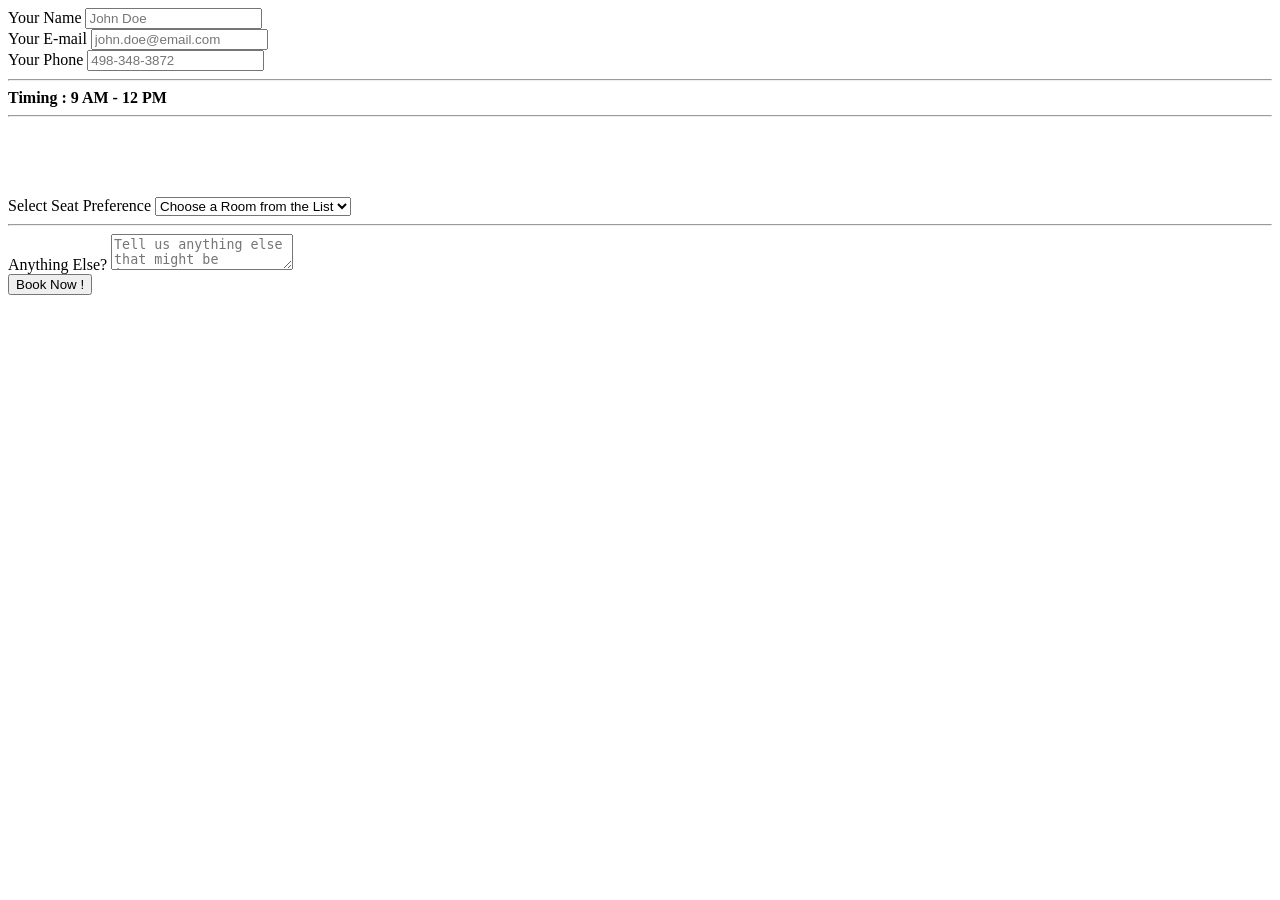
==== 2.html @ b128925d "Add files via upload" ====
<!DOCTYPE html>
<html lang="en">

<head>
    <title>Booking Form</title>
    <meta charset="utf-8">
    <meta name="viewport" content="width=device-width, initial-scale=1">
    <link rel="stylesheet" href="style.css">
</head>

<body>


    <form action="reservation.php" method="post">
        <div class="elem-group">
            <label for="name">Your Name</label>
            <input type="text" id="name" name="visitor_name" placeholder="John Doe" pattern=[A-Z\sa-z]{3,20} required>
        </div>
        <div class="elem-group">
            <label for="email">Your E-mail</label>
            <input type="email" id="email" name="visitor_email" placeholder="john.doe@email.com" required>
        </div>
        <div class="elem-group">
            <label for="phone">Your Phone</label>
            <input type="tel" id="phone" name="visitor_phone" placeholder="498-348-3872"
                pattern=(\d{3})-?\s?(\d{3})-?\s?(\d{4}) required>
        </div>
        <hr>
        <div class="elem-group inlined">
            <label for="adult"><strong>Timing : 9 AM - 12 PM</strong> </label>
            <hr>
        </div>
        <br><br><br><br>
        <div class="elem-group">
            <label for="room-selection">Select Seat Preference</label>
            <select id="room-selection" name="room_preference" required>
                <option value="">Choose a Room from the List</option>
                <option value="connecting">Front Row</option>
                <option value="adjoining">Corner Row</option>
                <option value="adjacent">Last Row</option>
                <option value="adjacent">Mid Portion</option>

            </select>
        </div>
        <hr>
        <div class="elem-group">
            <label for="message">Anything Else?</label>
            <textarea id="message" name="visitor_message" placeholder="Tell us anything else that might be important."
                required></textarea>
        </div>
        <button type="submit">Book Now !</button>
    </form>


    <script src="logic.js"></script>

</body>

</html>
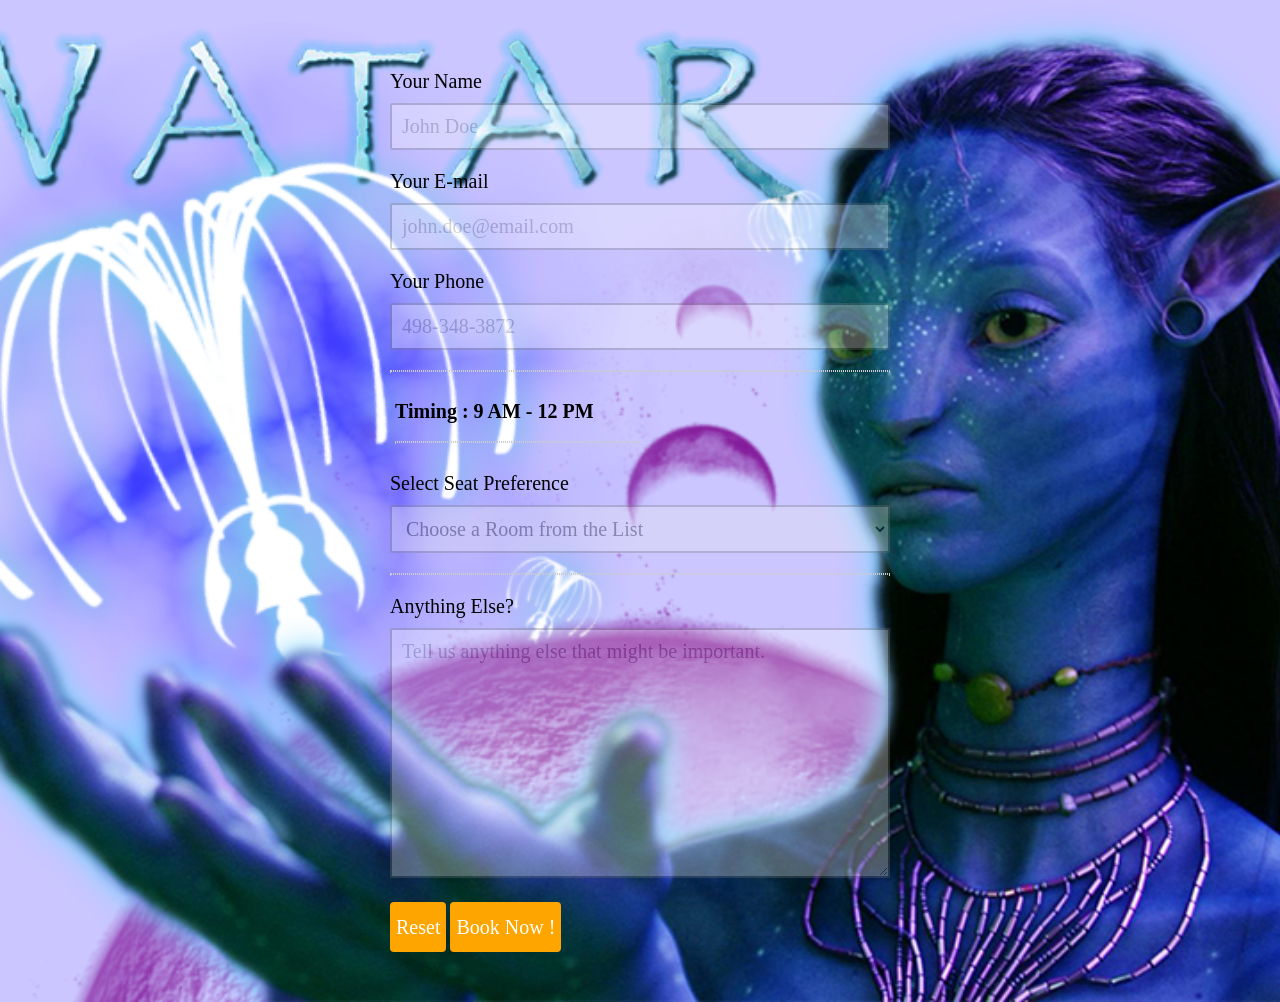
==== commit 661a64df: "Update 2.html" ====
--- a/2.html
+++ b/2.html
@@ -11,19 +11,18 @@
 <body>
 
 
-    <form action="reservation.php" method="post">
+    <form name="RegForm" action="reservation.php" method="post" onsubmit=" return validateform()">
         <div class="elem-group">
             <label for="name">Your Name</label>
-            <input type="text" id="name" name="visitor_name" placeholder="John Doe" pattern=[A-Z\sa-z]{3,20} required>
+            <input type="text" id="name" name="name" placeholder="John Doe" required>
         </div>
         <div class="elem-group">
             <label for="email">Your E-mail</label>
-            <input type="email" id="email" name="visitor_email" placeholder="john.doe@email.com" required>
+            <input type="email" id="email" name="email" placeholder="john.doe@email.com" required>
         </div>
         <div class="elem-group">
             <label for="phone">Your Phone</label>
-            <input type="tel" id="phone" name="visitor_phone" placeholder="498-348-3872"
-                pattern=(\d{3})-?\s?(\d{3})-?\s?(\d{4}) required>
+            <input type="number" id="phone" name="phone" minlength="6" maxlength="10" placeholder="498-348-3872"  required>
         </div>
         <hr>
         <div class="elem-group inlined">
@@ -48,12 +47,20 @@
             <textarea id="message" name="visitor_message" placeholder="Tell us anything else that might be important."
                 required></textarea>
         </div>
-        <button type="submit">Book Now !</button>
+
+        <button type="reset" value="Reset" name="Reset" class="field__input">Reset</button>
+        <button type="submit" value="Submit" name="Submit" class="field__input">Book Now !</button>
     </form>
 
 
     <script src="logic.js"></script>
 
+    <script>
+
+        
+    </script>
+
+
 </body>
 
-</html>+</html>
--- a/style.css
+++ b/style.css
@@ -0,0 +1,98 @@
+body {
+    margin: 0;
+    height: 100%;
+    width: 500px;
+    margin: 0 auto;
+    padding: 50px;
+    /* background-image: url(2.png); */
+    background-color: rgb(203, 198, 255);
+
+    background-image: url(2.png);
+    background-position: center;
+    background-repeat: no-repeat;
+    background-size: cover;
+}
+
+div.elem-group {
+    margin: 20px 0;
+}
+
+div.elem-group.inlined {
+    width: 49%;
+    display: inline-block;
+    float: left;
+    margin-left: 1%;
+}
+
+label {
+    display: block;
+    font-family: 'Nanum Gothic';
+    padding-bottom: 10px;
+    font-size: 1.25em;
+}
+
+input,
+select,
+textarea {
+    border-radius: 2px;
+    border: 2px solid #777;
+    box-sizing: border-box;
+    font-size: 1.25em;
+    font-family: 'Nanum Gothic';
+    width: 100%;
+    padding: 10px;
+    opacity: .3;
+}
+
+input:hover,
+select:hover,
+textarea:hover,
+input:focus,
+select:focus,
+textarea:focus {
+    border-radius: 2px;
+    border: 2px solid #777;
+    box-sizing: border-box;
+    font-size: 1.25em;
+    font-family: 'Nanum Gothic';
+    width: 100%;
+    padding: 10px;
+    opacity: .9;
+}
+
+
+
+div.elem-group.inlined input {
+    width: 95%;
+    display: inline-block;
+}
+
+textarea {
+    height: 250px;
+}
+
+hr {
+    border: 1px dotted #ccc;
+}
+
+button {
+    height: 50px;
+    background: orange;
+    border: none;
+    color: white;
+    font-size: 1.25em;
+    font-family: 'Nanum Gothic';
+    border-radius: 4px;
+    cursor: pointer;
+}
+
+button:hover {
+    border: 2px solid black;
+    opacity: .9;
+}
+
+.bg {
+    margin: 0;
+    height: 100%;
+    width: 100%;
+}
